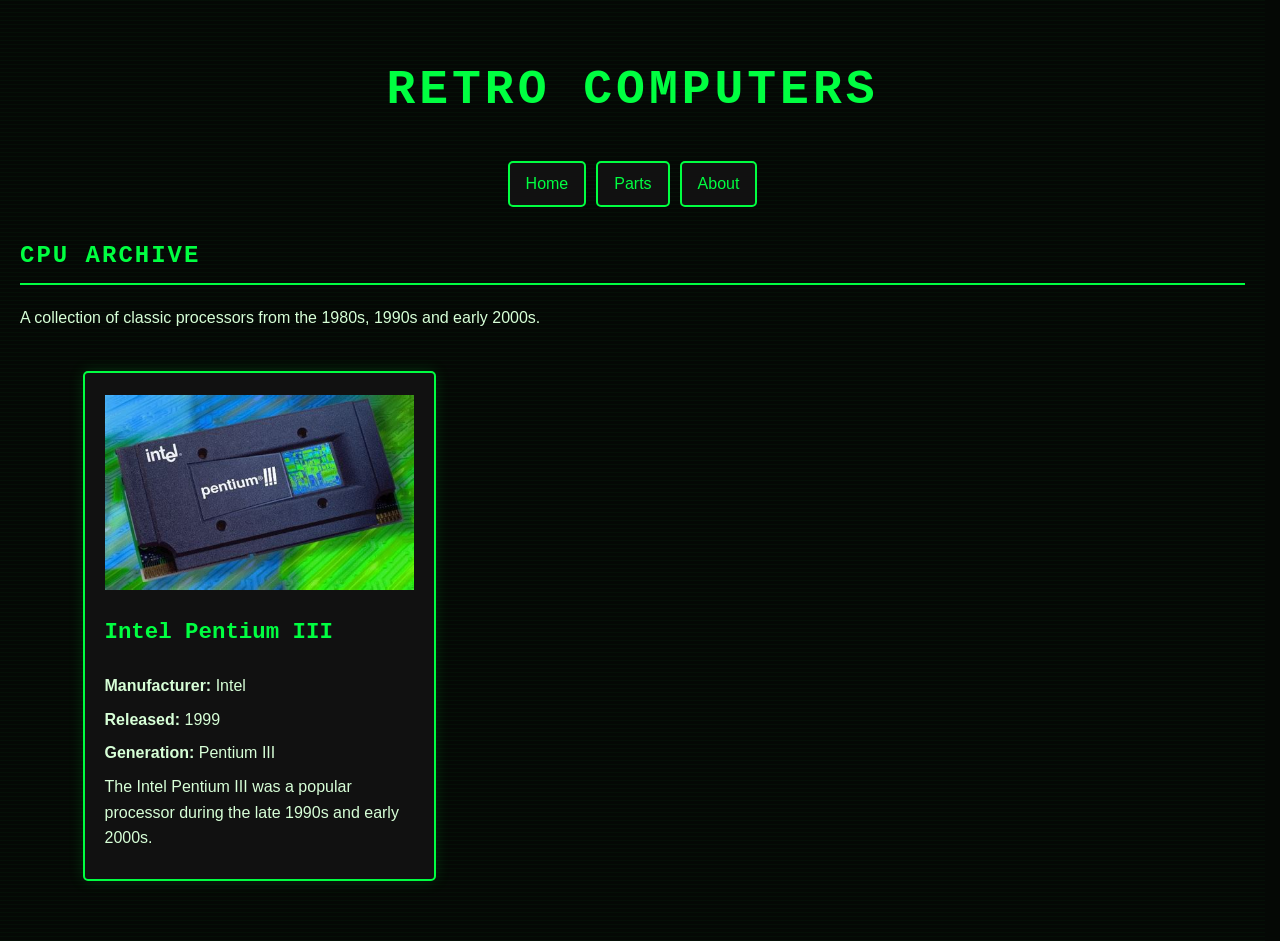
==== cpu.html @ fa83b541 "Add files via upload" ====
<!DOCTYPE html>
<html lang="en">

<head>
    <meta charset="UTF-8">
    <meta name="viewport" content="width=device-width, initial-scale=1.0">
    <title>CPU Archive - Retro Computers</title>
    <link rel="stylesheet" href="style.css">


</head>

<body>

<header>

    <h1>Retro Computers</h1>

    <nav>
        <a href="index.html">Home</a>
        <a href="index.html#parts">Parts</a>
        <a href="index.html#about">About</a>
    </nav>

</header>

<main>

    <h2>CPU Archive</h2>

    <p>
        A collection of classic processors from the 1980s,
        1990s and early 2000s.
    </p>

    <div class="cpu-list">

        <article class="cpu-card">

            <img src="pentium.jpg" alt="Intel Pentium III processor">

            <h3>Intel Pentium III</h3>

            <p><strong>Manufacturer:</strong> Intel</p>
            <p><strong>Released:</strong> 1999</p>
            <p><strong>Generation:</strong> Pentium III</p>

            <p>
                The Intel Pentium III was a popular processor
                during the late 1990s and early 2000s.
            </p>

        </article>

    </div>

</main>

</body>
</html>
---- style.css ----
/* add to stop the screen shifting over by a few pixels when the link is clicked */
html {
    scrollbar-gutter: stable;
}
body {
    margin: 0;
    padding: 20px;
    background-color: #050805;
    background-image: repeating-linear-gradient(
        0deg,
        rgba(0, 255, 65, 0.03) 0px,
        rgba(0, 255, 65, 0.03) 1px,
        transparent 1px,
        transparent 4px
    );
    color: #d7ffd7;
    font-family: Arial, Helvetica, sans-serif;
    font-size: 1rem;
    line-height: 1.6;
}

header {
    margin-bottom: 30px;
    text-align: center;
}

header h1 {
    color: #00ff41;
    font-family: "Courier New", monospace;
    font-size: 3rem;
    text-transform: uppercase;
    letter-spacing: 4px;
}

nav {
    display: flex;
    justify-content: center;
    gap: 10px;
}

nav a {
    color: #00ff41;
    text-decoration: none;
    background-color: #111;
    border: 2px solid #00ff41;
    padding: 8px 16px;
    border-radius: 5px;
    transition: 0.2s;
}

nav a:hover {
    background-color: #00ff41;
    color: #111;
    box-shadow: 0 0 15px #00ff41;
}
.categories {
    display: grid;
    grid-template-columns: repeat(6, 1fr);
    gap: 10px;
}

.category {
    display: block;
    text-decoration: none;
    background-color: #111;
    color: #00ff41;
    padding: 25px;
    text-align: center;
    border: 2px solid #00ff41;
    border-radius: 5px;
    transition: 0.2s;
}

.category h3 {
    margin: 0;
    font-size: 1.3rem;
}

.category:hover {
    background-color: #00ff41;
    color: #111;
    cursor: pointer;
    box-shadow: 0 0 15px #00ff41;
}

.parts {
    display: grid;
    grid-template-columns: repeat(3, 1fr);
    gap: 20px;
}

.parts article {
    background-color: #111;
    color: #00ff41;
    padding: 20px;
    border: 2px solid #00ff41;
    border-radius: 5px;
    text-align: center;
    transition: 0.2s;
}

.parts article:hover {
    transform: translateY(-5px);
    box-shadow: 0 0 15px #00ff41;
}

.parts img {
    width: 100%;
    height: 200px;
    object-fit: contain;
    display: block;
    margin: 0 auto;
}

.parts h3 {
    font-size: 1.3rem;
    margin: 15px 0 5px;
}

.parts p {
    margin: 0;
    color: #b7ffbf;
}
#home {
    max-width: 900px;
    margin: 0 auto 50px;
    padding: 40px;
    background-color: #111;
    border: 2px solid #00ff41;
    border-radius: 5px;
    box-shadow: 0 0 20px rgba(0, 255, 65, 0.2);
}

#home h2 {
    text-align: center;
    border-bottom: none;
    font-size: 2rem;
}

#home p {
    max-width: 700px;
    margin: 20px auto 0;
    color: #b7ffbf;
    font-size: 1.1rem;
    text-align: center;
}

main h2 {
    color: #00ff41;
    font-family: "Courier New", monospace;
    text-transform: uppercase;
    letter-spacing: 2px;
    border-bottom: 2px solid #00ff41;
    padding-bottom: 8px;
}
@media (max-width: 700px) {

    .categories {
        grid-template-columns: repeat(2, 1fr);
    }

    .parts {
        grid-template-columns: 1fr;
    }
    .cpu-list {
    grid-template-columns: 1fr;
}

    #home {
        padding: 20px;
    }

    header h1 {
        font-size: 2rem;
    }

    nav {
        flex-wrap: wrap;
    }
    

}
.cpu-list {
    display: grid;
    grid-template-columns: repeat(3, 1fr);
    gap: 20px;
    max-width: 1100px;
    margin: 40px auto;
}

.cpu-card {
    background-color: #111;
    color: #d7ffd7;
    padding: 20px;
    border: 2px solid #00ff41;
    border-radius: 5px;
    box-shadow: 0 0 15px rgba(0, 255, 65, 0.15);
    transition: 0.2s;
}

.cpu-card:hover {
    transform: translateY(-5px);
    box-shadow: 0 0 20px rgba(0, 255, 65, 0.4);
}

.cpu-card img {
    width: 100%;
    height: 200px;
    object-fit: contain;
    display: block;
    margin-bottom: 15px;
}

.cpu-card h3 {
    color: #00ff41;
    font-family: "Courier New", monospace;
    font-size: 1.4rem;
}

.cpu-card p {
    margin: 8px 0;
}
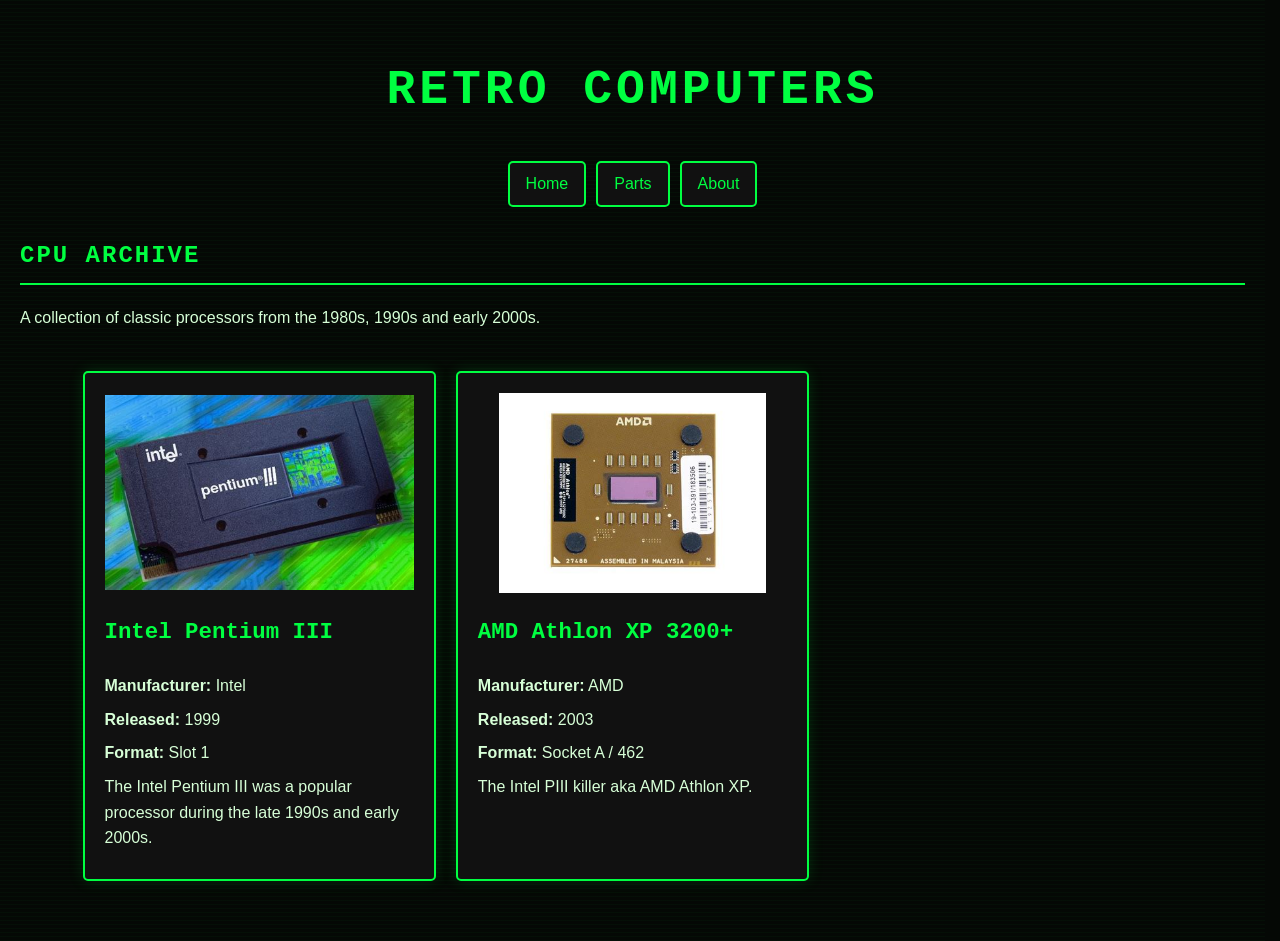
==== commit b733ec66: "Add files via upload 3D Viewer Test" ====
--- a/cpu.html
+++ b/cpu.html
@@ -43,11 +43,27 @@
 
             <p><strong>Manufacturer:</strong> Intel</p>
             <p><strong>Released:</strong> 1999</p>
-            <p><strong>Generation:</strong> Pentium III</p>
+            <p><strong>Format:</strong> Slot 1</p>
 
             <p>
                 The Intel Pentium III was a popular processor
                 during the late 1990s and early 2000s.
+            </p>
+
+        </article>
+
+                <article class="cpu-card">
+
+            <img src="amdathlon3200.jpg" alt="AMD Athlon XP 3200+ processor">
+
+            <h3>AMD Athlon XP 3200+</h3>
+
+            <p><strong>Manufacturer:</strong> AMD</p>
+            <p><strong>Released:</strong> 2003</p>
+            <p><strong>Format:</strong> Socket A / 462</p>
+
+            <p>
+                The Intel PIII killer aka AMD Athlon XP.
             </p>
 
         </article>
--- a/style.css
+++ b/style.css
@@ -220,3 +220,68 @@
 .cpu-card p {
     margin: 8px 0;
 }
+
+/* 3D Viewer */
+
+.model-viewer-container {
+    display: none;
+
+    width: 100%;
+    height: 600px;
+
+    margin-top: 30px;
+
+    position: relative;
+
+    background: #eeeeee;
+
+    border-radius: 10px;
+    overflow: hidden;
+}
+
+.model-viewer-container model-viewer {
+    width: 100%;
+    height: 100%;
+}
+
+.model-close {
+    position: absolute;
+
+    top: 15px;
+    right: 15px;
+
+    z-index: 10;
+
+    padding: 8px 14px;
+
+    border: none;
+    border-radius: 5px;
+
+    background: #333;
+    color: white;
+
+    cursor: pointer;
+}
+
+.model-close:hover {
+    background: #555;
+}
+
+.model-link {
+    display: inline-block;
+
+    margin-top: 10px;
+
+    padding: 8px 14px;
+
+    background: #333;
+    color: white;
+
+    text-decoration: none;
+
+    border-radius: 5px;
+}
+
+.model-link:hover {
+    background: #555;
+}
